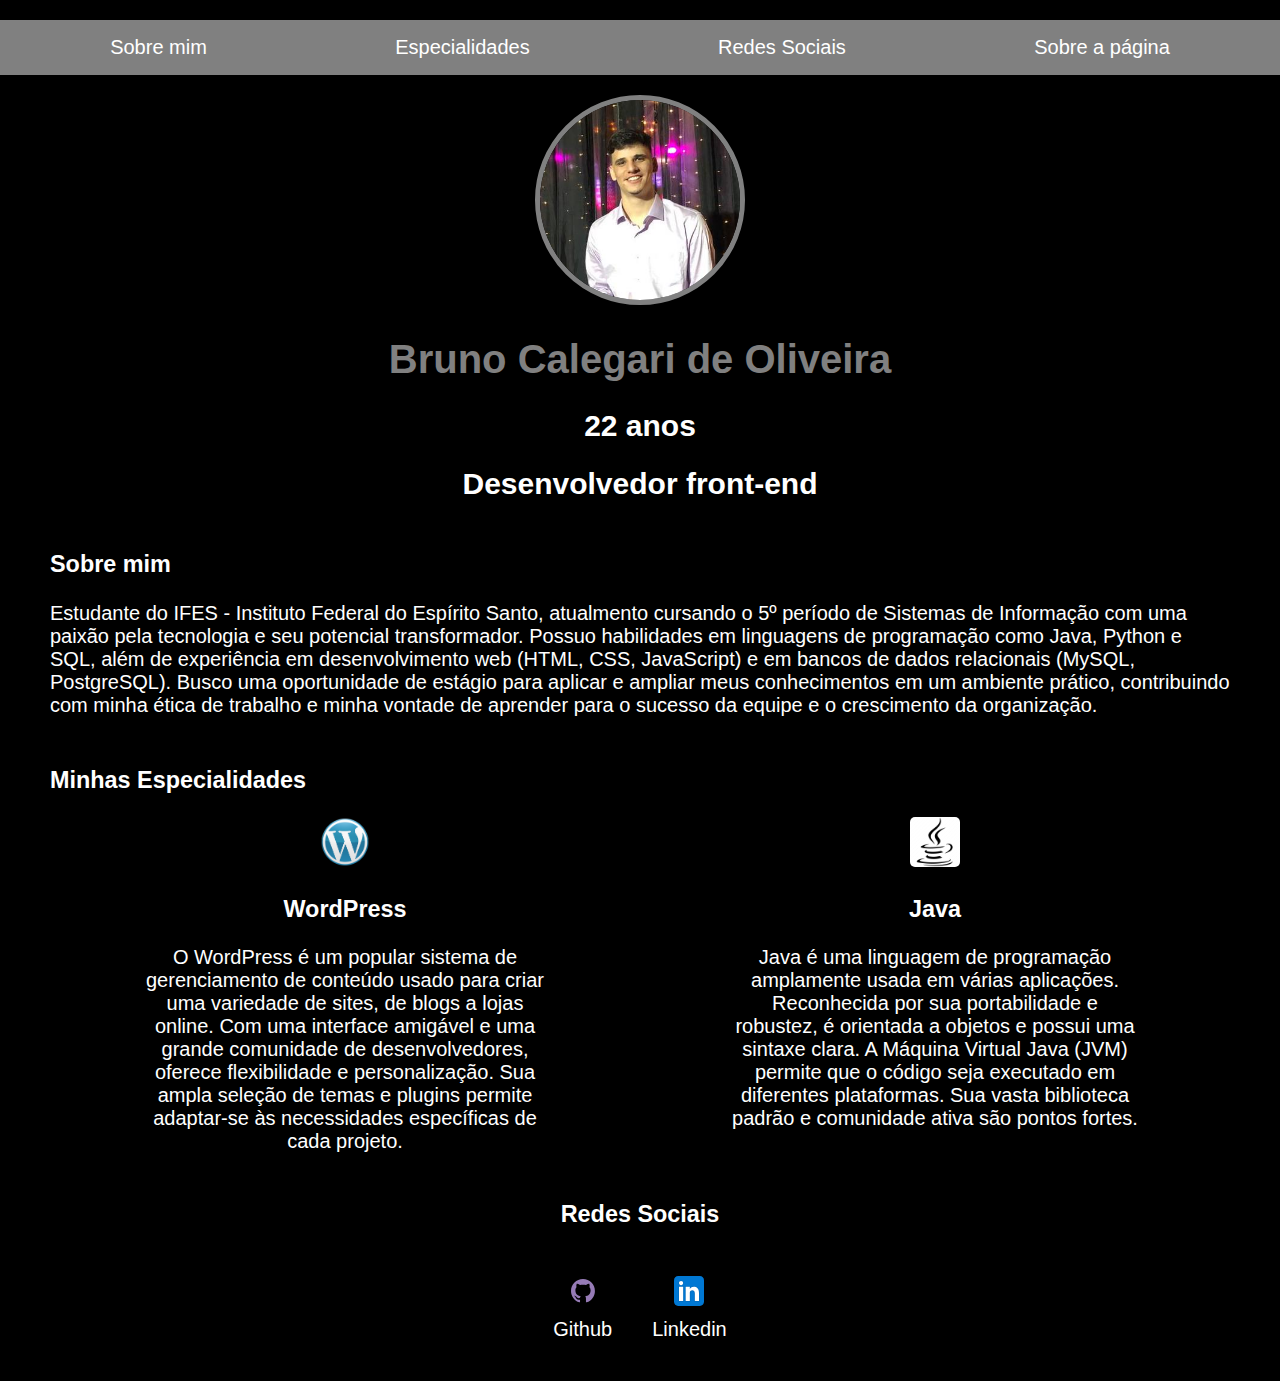
==== index.html @ f56c3c3e "initial commit" ====
<!DOCTYPE html>
<html lang="pt-br">
<head>
    <meta charset="UTF-8">
    <meta name="viewport" content="width=device-width, initial-scale=1.0">
    <title>Bruno Calegari de Oliveira</title>
    <link rel="stylesheet" href="style.css">
</head>
<body>
    <nav>
        <ul>
            <li>
                <a href="#sobre-mim" class="button">Sobre mim</a>
            </li>
            <li>
                <a href="#minhas-especialidades" class="button">Especialidades</a>
            </li>
            <li>
                <a href="#redes-sociais" class="button">Redes Sociais</a>
            </li>
            <li>
                <a href="sobre.html" class="button">Sobre a página</a>
            </li>
        </ul>
    </nav>
    <div class="container">
        <header>
            <div>
                <img src="imagens/112669783.jpg" alt="foto perfil">
            </div>
            <h1>Bruno Calegari de Oliveira</h1>
            <h2>22 anos</h2>
            <h2>Desenvolvedor front-end</h2>
        </header>
        <main>
            <section>
                <h3 id="sobre-mim">Sobre mim</h3>
                <p>Estudante do IFES - Instituto Federal do Espírito Santo, atualmento cursando o 5º período de Sistemas de Informação com uma paixão pela tecnologia e seu potencial transformador. Possuo habilidades em linguagens de programação como Java, Python e SQL, além de experiência em desenvolvimento web (HTML, CSS, JavaScript) e em bancos de dados relacionais (MySQL, PostgreSQL). Busco uma oportunidade de estágio para aplicar e ampliar meus conhecimentos em um ambiente prático, contribuindo com minha ética de trabalho e minha vontade de aprender para o sucesso da equipe e o crescimento da organização.</p>
            </section>
            <section>
                <h3 id="minhas-especialidades">Minhas Especialidades</h3>
                <div class="especialidades">
                    <div class="wordpress">
                        <img src="imagens/Wordpress.png" alt="img word">
                        <h3>WordPress</h3>
                        <p>
                            O WordPress é um popular sistema de gerenciamento de conteúdo usado para criar uma variedade de sites, de blogs a lojas online. Com uma interface amigável e uma grande comunidade de desenvolvedores, oferece flexibilidade e personalização. Sua ampla seleção de temas e plugins permite adaptar-se às necessidades específicas de cada projeto.
                        </p>
                    </div>
                    <div class="java">
                        <img src="imagens/Java.png" alt="img java">
                        <h3>Java</h3>
                        <p>
                            Java é uma linguagem de programação amplamente usada em várias aplicações. Reconhecida por sua portabilidade e robustez, é orientada a objetos e possui uma sintaxe clara. A Máquina Virtual Java (JVM) permite que o código seja executado em diferentes plataformas. Sua vasta biblioteca padrão e comunidade ativa são pontos fortes.
                        </p>
                    </div>
                  </div>
            </section>
        </main>
        <footer>
            <h3 id="redes-sociais">Redes Sociais</h3>
            <div class="container2">
                <a href="https://github.com/CalegariBruno" target="_blank">
                    <img src="imagens/github.svg" alt="img github">
                    <p>Github</p>
                </a>
                <a href="https://www.linkedin.com/in/bruno-calegari-de-oliveira-402740250/" target="_blank">
                    <img src="imagens/linkedin.svg" alt="img linkedin">
                    <p>Linkedin</p>
                </a>
            </div>
        </footer>
    </div>
</body>
</html>
---- style.css ----
@charset "UTF-8";
/* Mixin para estilizar botões */
/* Restante do CSS */
body {
  margin: 0;
  color: white;
  background-color: black;
  font-family: Arial, Helvetica, sans-serif;
  font-size: 20px;
}

/* Animação de deslizamento lateral */
@keyframes slideInRight {
  from {
    transform: translateX(-100%);
  }
  to {
    transform: translateX(0);
  }
}
html {
  scroll-behavior: smooth;
}

header {
  text-align: center;
  animation: slideInRight 1s ease-in-out;
}

.container {
  margin: 0 50px;
}

nav {
  background-color: grey;
}

ul {
  display: flex;
  justify-content: space-around;
  list-style-type: none;
  align-items: center;
  padding: 16px;
}

a {
  padding: 10px;
  color: white;
  text-decoration: none;
}

header img {
  width: 200px;
  height: 200px;
  border-radius: 50%;
  border: 5px solid grey;
}

h1 {
  color: grey;
}

section {
  margin-top: 50px;
}

.especialidades {
  text-align: center;
}

.especialidades p {
  padding: 0 15%;
}

.wordpress img {
  width: 50px;
  height: 50px;
}

.java img {
  width: 50px;
  height: 50px;
  background: white;
  border-radius: 10%;
}

footer img {
  width: 40px;
  height: 40px;
}

footer {
  padding-top: 10px;
  text-align: center;
}

footer a {
  margin: 10px;
  text-align: center;
}

footer p {
  margin-top: 2px;
}

.container2 {
  display: flex;
  justify-content: center;
}

.especialidades {
  display: grid;
  height: 350px;
  grid-template-columns: 1fr 1fr;
  grid-template-rows: 1fr;
  gap: 0px 0px;
  grid-auto-flow: row;
  grid-template-areas: "wordpress java ." ". . ." ". . .";
}

.wordpress {
  grid-area: wordpress;
}

.java {
  grid-area: java;
}

.sobre {
  text-align: center;
}

a.button:hover {
  padding: 10px 20px;
  background-color: black;
  color: white;
  border: none;
  border-radius: 5px;
  cursor: pointer;
  text-decoration: none;
}

@media (max-width: 450px) {
  body {
    background: white;
    color: black;
  }
  footer p {
    color: black;
  }
}/*# sourceMappingURL=style.css.map */
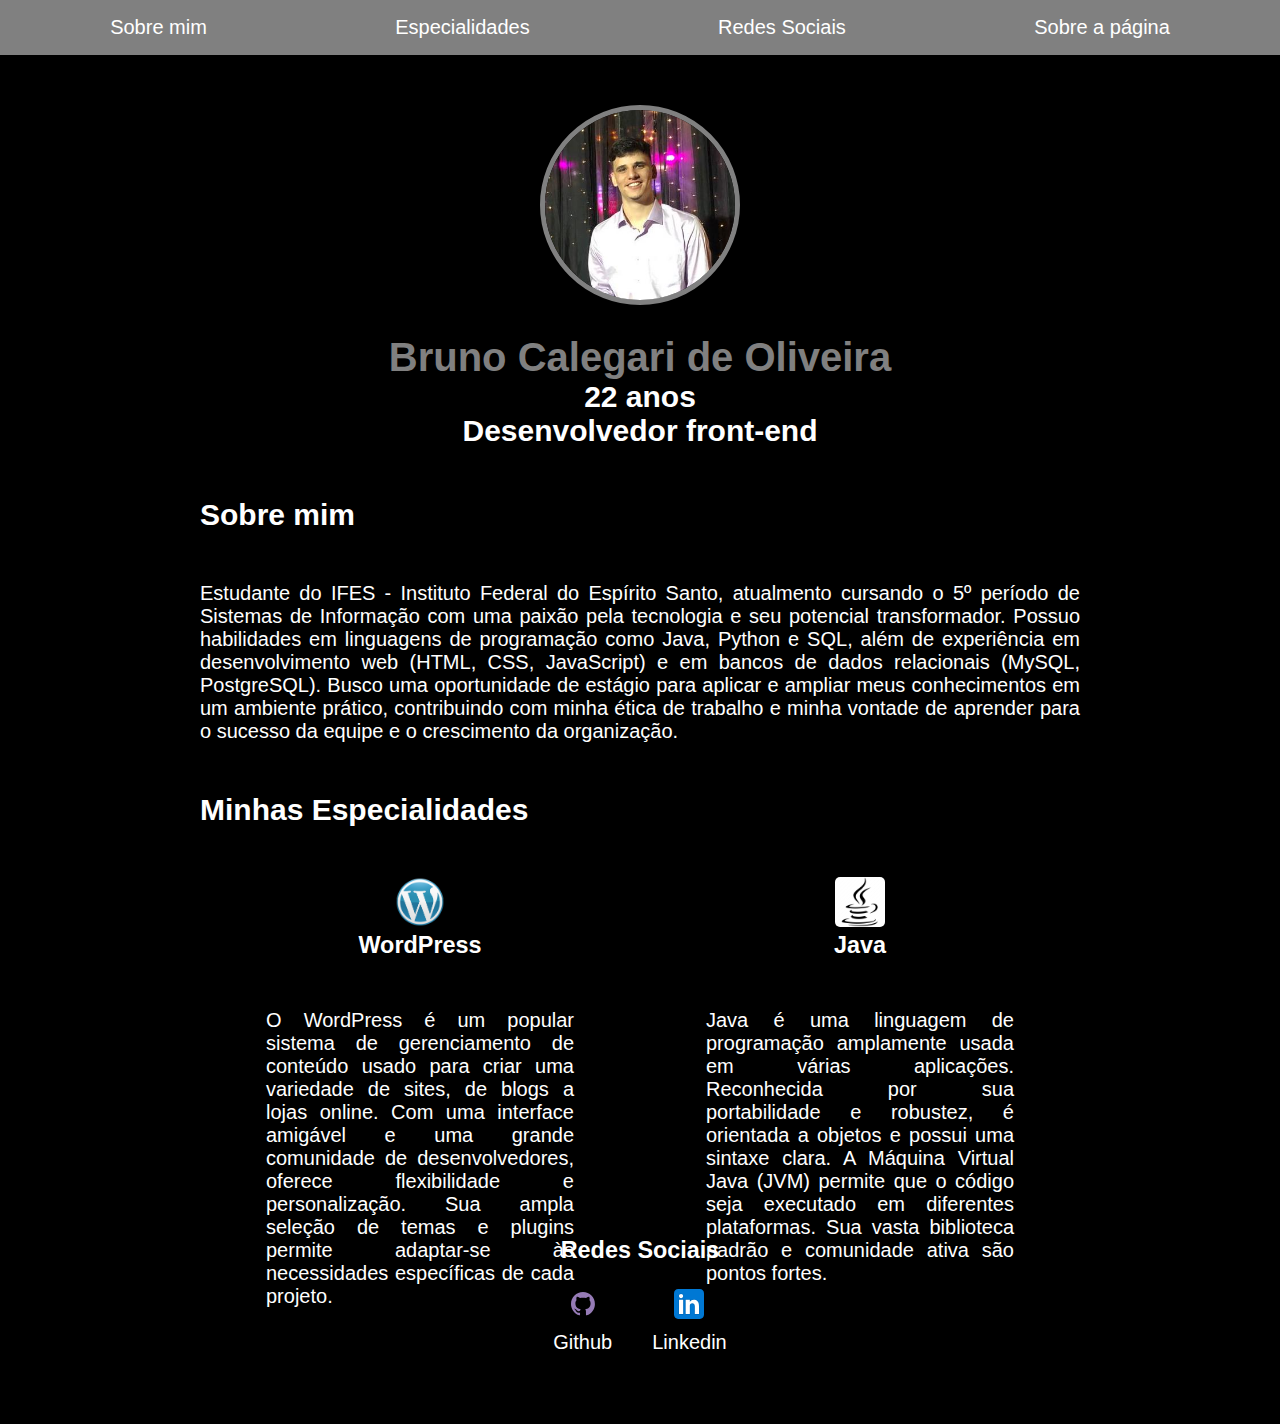
==== commit 498fc336: "ajuste nos textos e na margin!" ====
--- a/index.html
+++ b/index.html
@@ -25,20 +25,22 @@
     </nav>
     <div class="container">
         <header>
-            <div>
+            <div class="img-perfil">
                 <img src="imagens/112669783.jpg" alt="foto perfil">
             </div>
-            <h1>Bruno Calegari de Oliveira</h1>
-            <h2>22 anos</h2>
-            <h2>Desenvolvedor front-end</h2>
+            <div>
+                <h1>Bruno Calegari de Oliveira</h1>
+                <h2>22 anos</h2>
+                <h2>Desenvolvedor front-end</h2>
+            </div> 
         </header>
         <main>
             <section>
-                <h3 id="sobre-mim">Sobre mim</h3>
+                <h2 id="sobre-mim">Sobre mim</h2>
                 <p>Estudante do IFES - Instituto Federal do Espírito Santo, atualmento cursando o 5º período de Sistemas de Informação com uma paixão pela tecnologia e seu potencial transformador. Possuo habilidades em linguagens de programação como Java, Python e SQL, além de experiência em desenvolvimento web (HTML, CSS, JavaScript) e em bancos de dados relacionais (MySQL, PostgreSQL). Busco uma oportunidade de estágio para aplicar e ampliar meus conhecimentos em um ambiente prático, contribuindo com minha ética de trabalho e minha vontade de aprender para o sucesso da equipe e o crescimento da organização.</p>
             </section>
             <section>
-                <h3 id="minhas-especialidades">Minhas Especialidades</h3>
+                <h2 id="minhas-especialidades">Minhas Especialidades</h2>
                 <div class="especialidades">
                     <div class="wordpress">
                         <img src="imagens/Wordpress.png" alt="img word">
--- a/style.css
+++ b/style.css
@@ -1,8 +1,13 @@
 @charset "UTF-8";
 /* Mixin para estilizar botões */
 /* Restante do CSS */
+
+*{
+  box-sizing: border-box;
+  margin: 0;
+}
+
 body {
-  margin: 0;
   color: white;
   background-color: black;
   font-family: Arial, Helvetica, sans-serif;
@@ -18,17 +23,24 @@
     transform: translateX(0);
   }
 }
+
 html {
   scroll-behavior: smooth;
 }
 
 header {
   text-align: center;
+  margin: 50px 0;
   animation: slideInRight 1s ease-in-out;
 }
 
+p{
+  text-align: justify;
+  margin: 50px 0;
+}
+
 .container {
-  margin: 0 50px;
+  margin: 0 200px;
 }
 
 nav {
@@ -56,16 +68,17 @@
   border: 5px solid grey;
 }
 
+.img-perfil{
+  margin-bottom: 25px;
+}
+
 h1 {
   color: grey;
 }
 
-section {
-  margin-top: 50px;
-}
-
 .especialidades {
   text-align: center;
+  margin-top: 50px;
 }
 
 .especialidades p {
